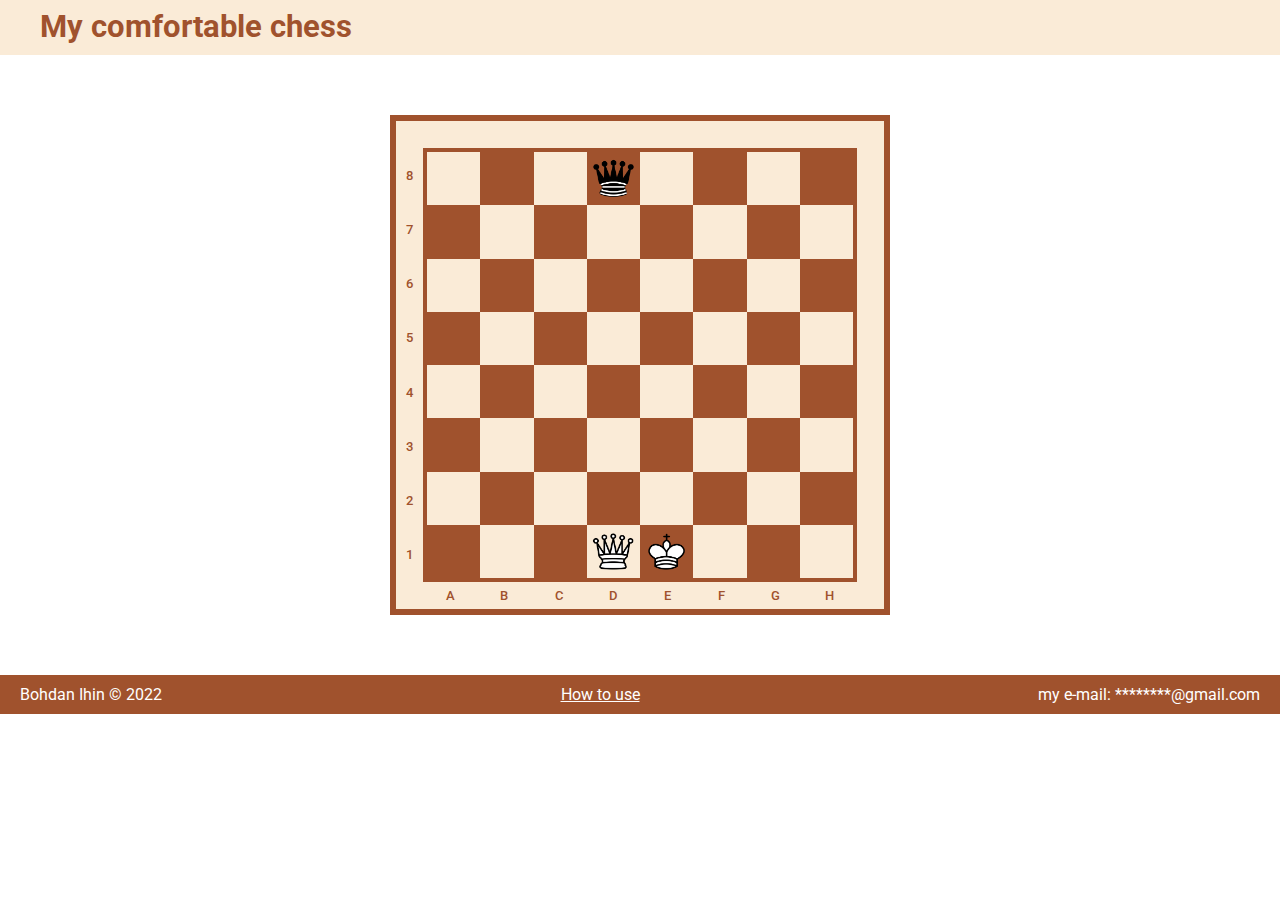
==== Chess.html @ 71f97abc "first commit" ====
<!DOCTYPE html>
<html lang="en">
  <head>
    <meta charset="UTF-8" />
    <meta http-equiv="X-UA-Compatible" content="IE=edge" />
    <meta name="viewport" content="width=device-width, initial-scale=1.0" />
    <link rel="preconnect" href="https://fonts.googleapis.com">
<link rel="preconnect" href="https://fonts.gstatic.com" crossorigin>
<link href="https://fonts.googleapis.com/css2?family=Roboto:wght@400;500;700&display=swap" rel="stylesheet">
    <link rel="stylesheet" href="chess.css" />
    <title>Chess</title>
  </head>
  <body>
    <header class="main-header">
      <h1>My comfortable chess</h1>
    </header>
    <div class="сhess-board">
      <div class="border-left">
        <div>8</div>
        <div>7</div>
        <div>6</div>
        <div>5</div>
        <div>4</div>
        <div>3</div>
        <div>2</div>
        <div>1</div>
      </div>
      <div class="border-bottom">
        <div>A</div>
        <div>B</div>
        <div>C</div>
        <div>D</div>
        <div>E</div>
        <div>F</div>
        <div>G</div>
        <div>H</div>
      </div>
      <div class="board-center">
        <div class="a8"></div>
        <div class="b8 black"></div>
        <div class="c8"></div>
        <div class="d8 black">
          <img
            src="img/chess-black-queen.png"
            alt="Chess black queen"
            class="chessman"
          />
        </div>
        <div class="e8"></div>
        <div class="f8 black"></div>
        <div class="g8"></div>
        <div class="h8 black"></div>
        <div class="a7 black"></div>
        <div class="b7"></div>
        <div class="c7 black"></div>
        <div class="d7"></div>
        <div class="e7 black"></div>
        <div class="f7"></div>
        <div class="g7 black"></div>
        <div class="h7"></div>
        <div class="a6"></div>
        <div class="b6 black"></div>
        <div class="c6"></div>
        <div class="d6 black"></div>
        <div class="e6"></div>
        <div class="f6 black"></div>
        <div class="g6"></div>
        <div class="h6 black"></div>
        <div class="a5 black"></div>
        <div class="b5"></div>
        <div class="c5 black"></div>
        <div class="d5"></div>
        <div class="e5 black"></div>
        <div class="f5"></div>
        <div class="g5 black"></div>
        <div class="h5"></div>
        <div class="a4"></div>
        <div class="b4 black"></div>
        <div class="c4"></div>
        <div class="d4 black"></div>
        <div class="e4"></div>
        <div class="f4 black"></div>
        <div class="g4"></div>
        <div class="h4 black"></div>
        <div class="a3 black"></div>
        <div class="b3"></div>
        <div class="c3 black"></div>
        <div class="d3"></div>
        <div class="e3 black"></div>
        <div class="f3"></div>
        <div class="g3 black"></div>
        <div class="h3"></div>
        <div class="a2"></div>
        <div class="b2 black"></div>
        <div class="c2"></div>
        <div class="d2 black"></div>
        <div class="e2"></div>
        <div class="f2 black"></div>
        <div class="g2"></div>
        <div class="h2 black"></div>
        <div class="a1 black"></div>
        <div class="b1"></div>
        <div class="c1 black"></div>
        <div class="d1">
          <img
            src="img/chess-white-queen.png"
            alt="Chess white queen"
            class="chessman"
          />
        </div>
        <div class="e1 black">
          <img
            src="img/chess-white-king.png"
            alt="Chess white king"
            class="chessman"
          />
        </div>
        <div class="f1"></div>
        <div class="g1 black"></div>
        <div class="h1"></div>
      </div>
    </div>
    <footer>
      <p>Bohdan Ihin  &#169 2022</p>
      <a href="#" class="how-to-use">How to use</a>
      <p>my e-mail: ********@gmail.com</p>
    </footer>
  </body>
</html>
---- chess.css ----
* {
  margin: 0;
  padding: 0;
  box-sizing: border-box;
}

body {
  font-family: "Roboto", sans-serif;
}

.main-header {
  background-color: antiquewhite;
  padding-top: 8px;
  padding-bottom: 10px;
}

h1 {
  text-align: left;
  color: sienna;
  margin-left: 40px;
  font-size: 31.25px;
}

.сhess-board {
  display: grid;
  grid-template-columns: 0.5fr repeat(8, 1fr) 0.5fr;
  grid-template-rows: 0.5fr repeat(8, 1fr) 0.5fr;
  background-color: antiquewhite;
  width: 500px;
  border: 6px solid sienna;
  margin: 60px auto;
}

.border-left {
  grid-column: 1 / 2;
  grid-row: 2 /-2;
  display: grid;
  grid-auto-rows: repeat(8, 1fr);
  align-items: center;
  justify-items: center;
  color: sienna;
  font-size: 12.8px;
  font-weight: 500;
}

.border-bottom {
  grid-column: 2 / -2;
  grid-row: -2 / -1;
  display: grid;
  grid-template-columns: repeat(8, 1fr);
  align-items: center;
  justify-items: center;
  color: sienna;
  font-size: 12.8px;
  font-weight: 500;
}

.board-center {
  grid-column: 2 / -2;
  grid-row: 2 / -2;
  display: grid;
  grid-template-columns: repeat(8, 1fr);
  grid-template-rows: repeat(8, 1fr);
  /* align-items: center;
  justify-items: center; */
  border: 4px solid sienna;
}

.board-center div {
  display: flex;
  align-items: center;
  justify-content: center;
}

.black {
  background-color: sienna;
  aspect-ratio: 1 / 1;
}

.chessman {
  width: 80%;
}

footer {
  display: flex;
  justify-content: space-between;
  padding: 10px 20px;
  background-color: sienna;
  color: white;
  font-size: 16px;
}

.how-to-use {
  color: white;
}
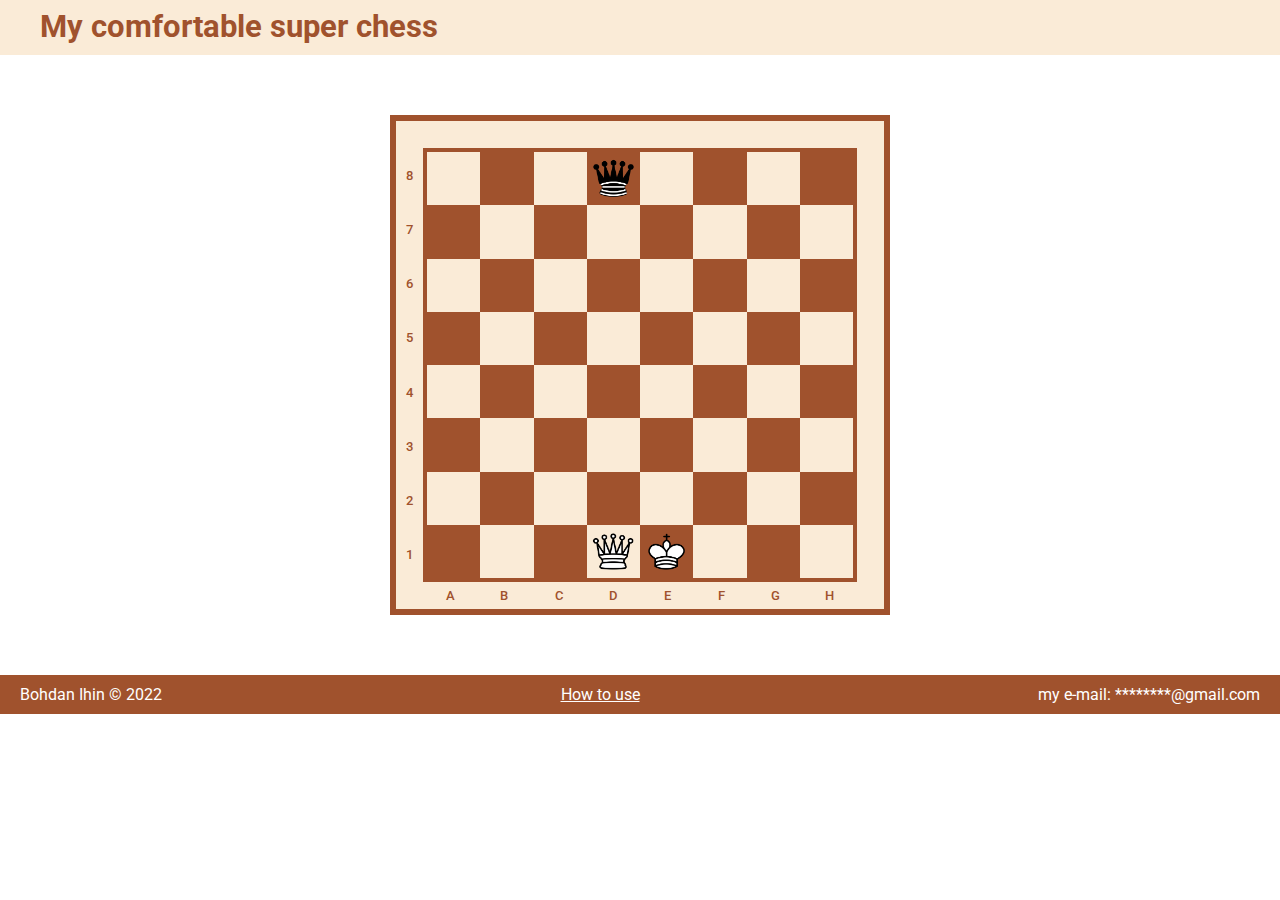
==== commit 25f1d92f: "second" ====
--- a/Chess.html
+++ b/Chess.html
@@ -12,7 +12,7 @@
   </head>
   <body>
     <header class="main-header">
-      <h1>My comfortable chess</h1>
+      <h1>My comfortable super chess</h1>
     </header>
     <div class="сhess-board">
       <div class="border-left">
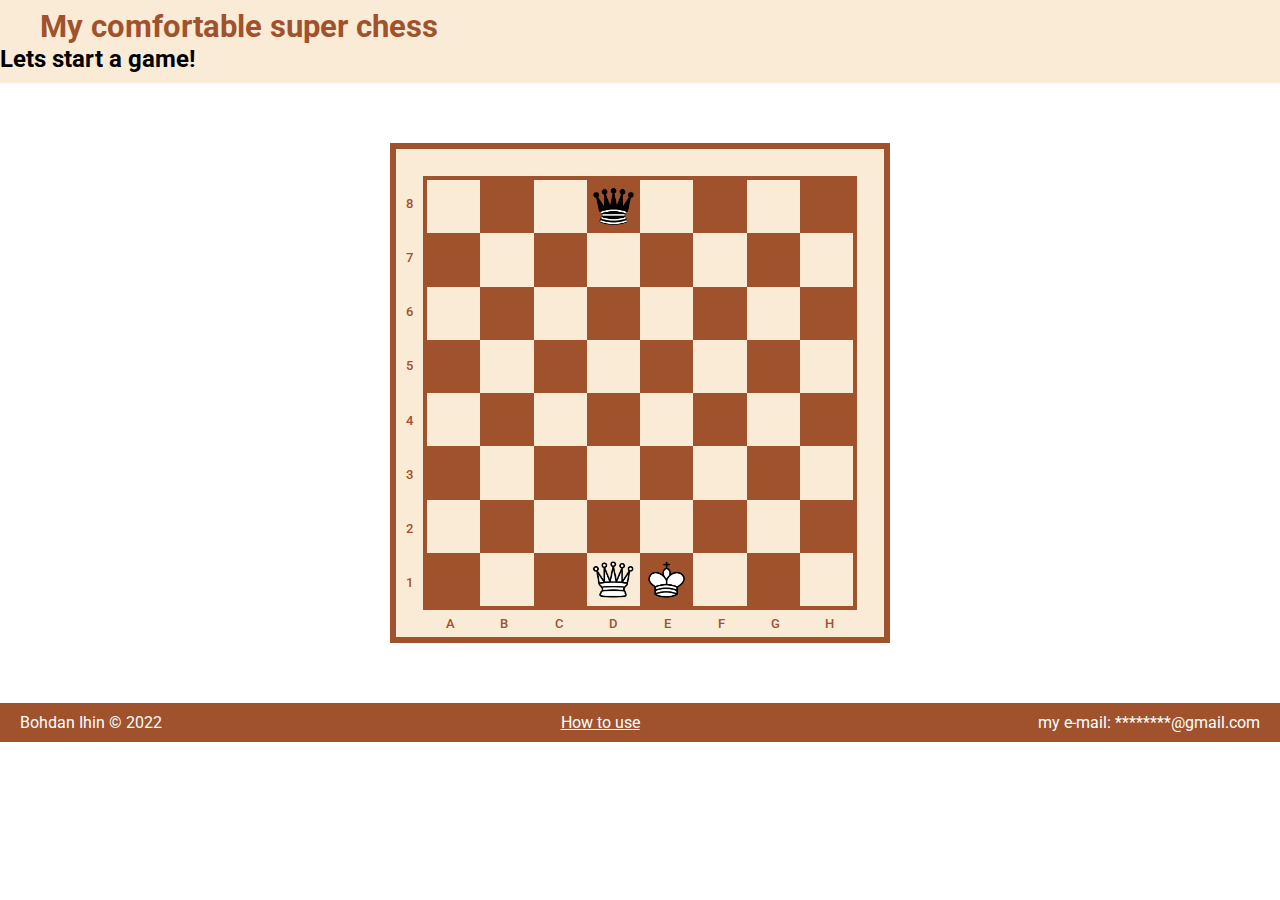
==== commit d6876da2: "chess.html mod" ====
--- a/Chess.html
+++ b/Chess.html
@@ -13,6 +13,7 @@
   <body>
     <header class="main-header">
       <h1>My comfortable super chess</h1>
+      <h2>Lets start a game!</h2>
     </header>
     <div class="сhess-board">
       <div class="border-left">
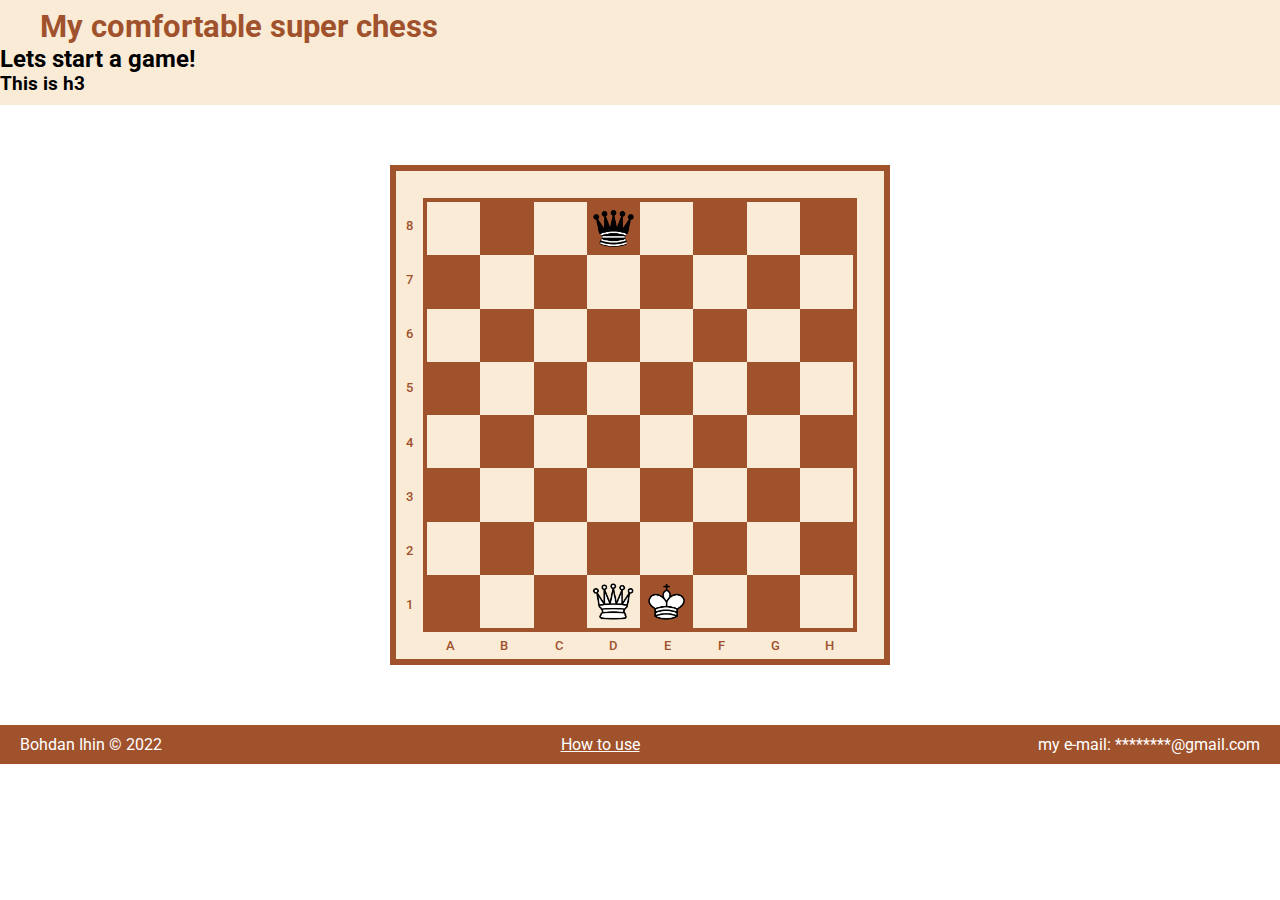
==== commit bae4a4fe: "Create h3" ====
--- a/Chess.html
+++ b/Chess.html
@@ -14,6 +14,7 @@
     <header class="main-header">
       <h1>My comfortable super chess</h1>
       <h2>Lets start a game!</h2>
+      <h3>This is h3</h3>
     </header>
     <div class="сhess-board">
       <div class="border-left">
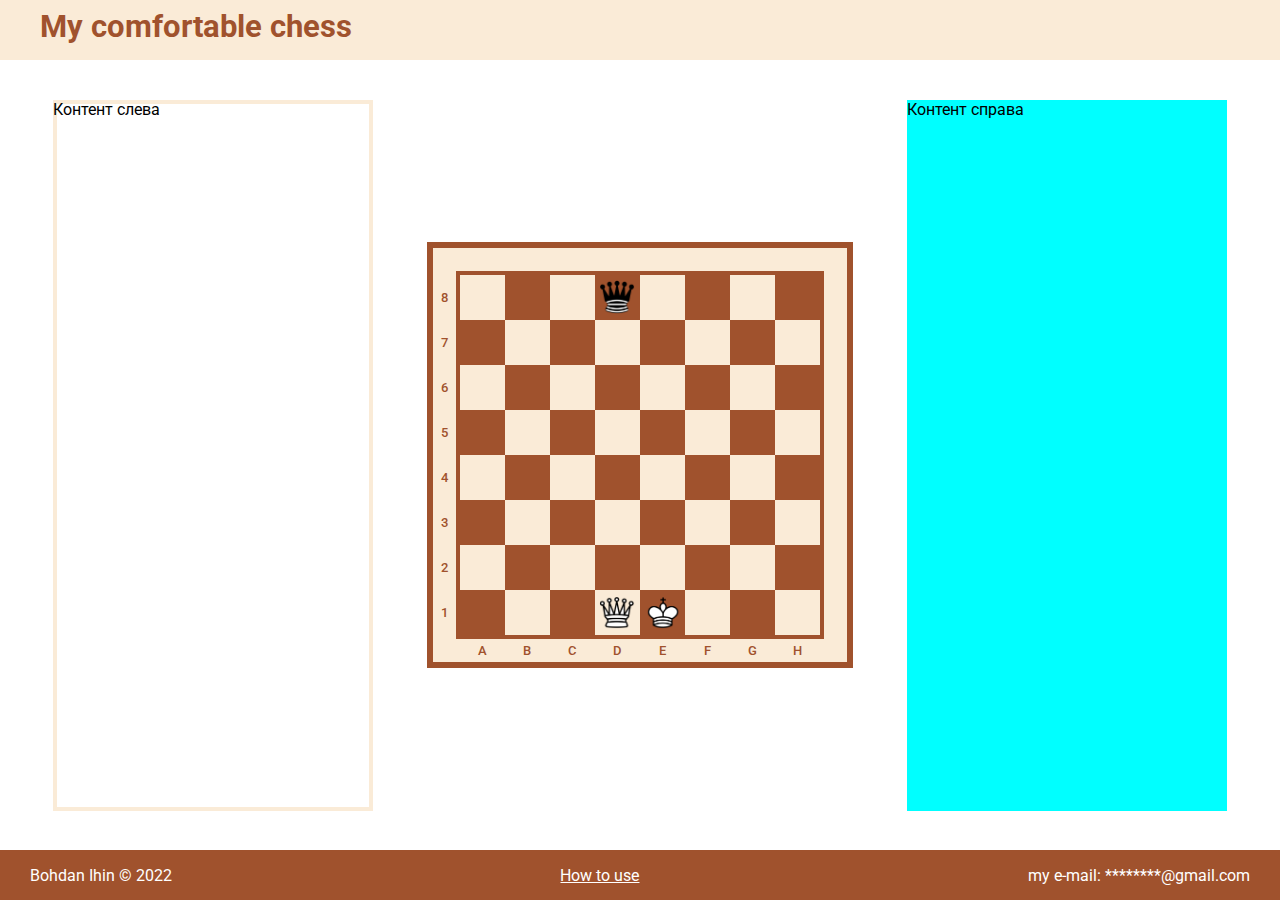
==== commit 2624ffa8: "Buttons, change names of files." ====
--- a/Chess.html
+++ b/Chess.html
@@ -4,19 +4,20 @@
     <meta charset="UTF-8" />
     <meta http-equiv="X-UA-Compatible" content="IE=edge" />
     <meta name="viewport" content="width=device-width, initial-scale=1.0" />
-    <link rel="preconnect" href="https://fonts.googleapis.com">
-<link rel="preconnect" href="https://fonts.gstatic.com" crossorigin>
-<link href="https://fonts.googleapis.com/css2?family=Roboto:wght@400;500;700&display=swap" rel="stylesheet">
+    <link rel="preconnect" href="https://fonts.googleapis.com" />
+    <link rel="preconnect" href="https://fonts.gstatic.com" crossorigin />
+    <link
+      href="https://fonts.googleapis.com/css2?family=Roboto:wght@400;500;700&display=swap"
+      rel="stylesheet"
+    />
     <link rel="stylesheet" href="chess.css" />
-    <title>Chess</title>
+    <title>Bohdan chess app</title>
   </head>
   <body>
     <header class="main-header">
-      <h1>My comfortable super chess</h1>
-      <h2>Lets start a game!</h2>
-      <h3>This is h3</h3>
+      <h1>My comfortable chess</h1>
     </header>
-    <div class="сhess-board">
+    <section class="сhess-board">
       <div class="border-left">
         <div>8</div>
         <div>7</div>
@@ -121,11 +122,13 @@
         <div class="g1 black"></div>
         <div class="h1"></div>
       </div>
-    </div>
+    </section>
+    <section class="section-left">Контент слева</section>
+    <section class="section-right">Контент справа</section>
     <footer>
-      <p>Bohdan Ihin  &#169 2022</p>
+      <p class="copyright">Bohdan Ihin &#169 2022</p>
       <a href="#" class="how-to-use">How to use</a>
-      <p>my e-mail: ********@gmail.com</p>
+      <p class="e-mail">my e-mail: ********@gmail.com</p>
     </footer>
   </body>
 </html>
--- a/chess.css
+++ b/chess.css
@@ -5,13 +5,20 @@
 }
 
 body {
+  display: grid;
+  grid-template-rows: 60px 1fr 50px;
+  grid-template-columns: 1fr 1fr 1fr;
+  align-items: center;
   font-family: "Roboto", sans-serif;
+  height: 100vh;
 }
 
 .main-header {
   background-color: antiquewhite;
   padding-top: 8px;
   padding-bottom: 10px;
+  grid-column: 1 / -1;
+  height: 60px;
 }
 
 h1 {
@@ -26,9 +33,11 @@
   grid-template-columns: 0.5fr repeat(8, 1fr) 0.5fr;
   grid-template-rows: 0.5fr repeat(8, 1fr) 0.5fr;
   background-color: antiquewhite;
-  width: 500px;
+  min-height: 300px;
+  min-width: 300px;
   border: 6px solid sienna;
-  margin: 60px auto;
+  grid-column: 2 / 3;
+  grid-row: 2 / 3;
 }
 
 .border-left {
@@ -41,6 +50,8 @@
   color: sienna;
   font-size: 12.8px;
   font-weight: 500;
+  border-top: 4px solid antiquewhite;
+  border-bottom: 4px solid antiquewhite;
 }
 
 .border-bottom {
@@ -53,6 +64,8 @@
   color: sienna;
   font-size: 12.8px;
   font-weight: 500;
+  border-left: 4px solid antiquewhite;
+  border-right: 4px solid antiquewhite;
 }
 
 .board-center {
@@ -61,8 +74,6 @@
   display: grid;
   grid-template-columns: repeat(8, 1fr);
   grid-template-rows: repeat(8, 1fr);
-  /* align-items: center;
-  justify-items: center; */
   border: 4px solid sienna;
 }
 
@@ -81,15 +92,43 @@
   width: 80%;
 }
 
+.section-left {
+  min-width: 300px;
+  grid-column: 1 / 2;
+  grid-row: 2 / 3;
+  /* background-color: aqua; */
+  width: 75%;
+  height: 90%;
+  justify-self: center;
+  box-shadow: inset 0 0 0 4px antiquewhite;
+}
+
+.section-right {
+  min-width: 300px;
+  grid-column: -2 / -1;
+  grid-row: 2 / 3;
+  background-color: aqua;
+  width: 75%;
+  height: 90%;
+  justify-self: center;
+}
+
 footer {
   display: flex;
+  align-items: center;
   justify-content: space-between;
-  padding: 10px 20px;
   background-color: sienna;
   color: white;
   font-size: 16px;
+  grid-column: 1 / -1;
+  height: 50px;
 }
-
+.copyright {
+  margin-left: 30px;
+}
+.e-mail {
+  margin-right: 30px;
+}
 .how-to-use {
   color: white;
 }
